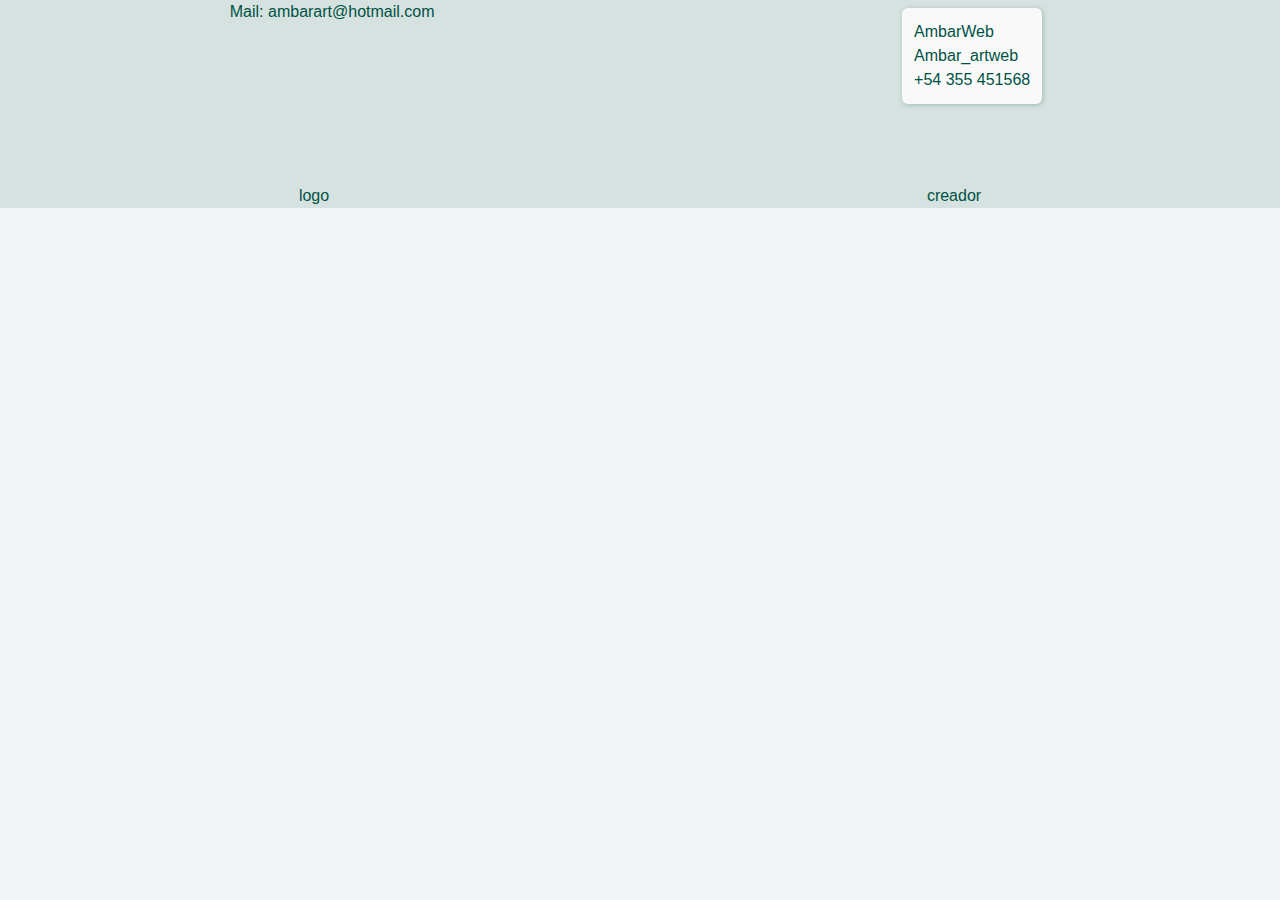
==== static/index.html @ 6a52633b "iconos de redes en assets y contenido en index.html" ====
<!DOCTYPE html>
<html lang="en">

<head>
    <meta charset="UTF-8">
    <meta http-equiv="X-UA-Compatible" content="IE=edge">
    <meta name="viewport" content="width=device-width, initial-scale=1.0">
    <link rel="stylesheet" href="./web/styles/tailwind.css">
    <title>Document</title>
</head>

<body class=" bg-gray-100">

    <!--     <div id="app" v-cloak> -->

    <!-- HEADER CON NAV -->
    <header>

        <!-- <div class="bg-slate-400 bg-opacity-30 flex justify-between w-screen p-7 fixed z-0">

            <img class="w-3 h-4 z-20" src="../assets/logo_00.svg" alt="logo">
            <nav class="flex">
                <div class="flex text-blue-600">
                    <a class="mr-6 ml-6" href="/index.html">Home</a>
                    <a class="mr-6 ml-6" href="#">Store</a>
                    <a class="mr-6 ml-6" href="/web/public/wallofartist.html">Artists</a>
                    <a class="mr-6 ml-6" href="/web/public/wallofcourses.html">Courses</a>
                    <a class="mr-6 ml-6" href="/web/public/shoppingcart.html">Shop cart</a>
                </div>
                <div class="class=" mr-6 ml-6">
                    <a class="mr-6 ml-6" href="javascript:void(0);">Log in</a>
                    <a class="mr-6 ml-6" href="javascript:void(0);">Sign in</a>
                </div>
            </nav>

        </div> -->

        <!-- <div class="container pt-24">
            <div class="block b-1"></div>
            <div class="block b-2"></div>
            <div class="block b-3"></div>
            <div class="block b-4"></div>
            <div class="block b-5"></div>
            <div class="block b-6"></div>
            <div class="block b-7"></div>
        </div>
        <div class="overlay"></div>
        <p class="title">lorem</p> -->

    </header>



    <!-- CUERPO -->

    <main>
        <!-- SECTION Publicity -->
        <!-- <section class="bg-red-300 c-flex flex-col h-screen px-5">
            <div class=" h-4/6  flex flex-col justify-between">
                <h2 class="text-center">The best place for the best works of art!</h2>
                <div class="bg-gray-400 h-5/6 w-full">imagen</div>
            </div>
            <p class="mt-3 text-center">Lorem ipsum dolor sit amet, consectetur adipisicing elit. Necessitatibus
                asperiores
                laudantium fuga
                sapiente in </p>
        </section> -->
        <!-- SECTION publicity2 -->
        <!-- <section class="bg-red-400 c-flex flex-col h-screen px-5">
            <div class="bg-gray-400 w-full h-1/4">imagen</div>
            <p class="mt-4 text-center">Lorem ipsum dolor sit amet consectetur adipisicing elit. Ipsum incidunt sed ex
                consequatur
                cupiditate,
                illum provident laboriosam nemo. Ad, magnam?</p>
        </section> -->
        <!-- SECTION carrousel -->
        <!-- <section class="bg-red-300 c-flex flex-col h-36 px-5 py-2">
            <div class="bg-gray-500 w-full h-full">carrusel</div>
        </section> -->
        <!-- SECTION tiktok video -->
        <!-- <section class=" bg-red-300 c-flex flex-col h-screen px-5">
            <div class="bg-gray-400 w-full h-3/4">video</div>
            <div class="mt-3 text-center">
                <p>Do you want to see more?</p>
                <button class="mt-2 bg-white border border-black py-1 px-2">Log in</button>
            </div>
        </section> -->
        <!-- SECTION artists -->
        <!-- <section class="bg-red-500 c-flex flex-col h-screen px-5">
            <h2>Some artists from here</h2>
            <div class="bg-gray-700 w-full h-3/5 mt-3 flex flex-col justify-evenly ">
                <div class="c-flex">
                    <div class="bg-white w-24 h-20">sdf</div>
                    <div class="border border-white w-40 h-20">ppp</div>
                </div>
                <div class="c-flex">
                    <div class="bg-white w-24 h-20">sdf</div>
                    <div class="border border-white w-40  h-20">ppp</div>
                </div>
                <div class="c-flex">
                    <div class="bg-white w-24 h-20">sdf</div>
                    <div class="border border-white w-40  h-20">ppp</div>
                </div>
            </div>
        </section> -->
        <!-- SECTION Invitation to sign in -->
        <!-- <section class="bg-gray-600 c-flex  h-24 my-6 mx-3 px-5">
            <p>New here?</p>
            <button class="ml-2 bg-white border border-black py-1 px-2">Sign in</button>
        </section> -->
        <!-- SECTION some artworks (modificar para que sea dinamico) -->
        <!-- <section>
            <section class="bg-red-400 flex justify-around items-center h-screen px-5 flex-wrap content-evenly">
                <div class="bg-teal-600 w-20 h-20">img</div>
                <div class="bg-teal-600 w-20 h-20">img</div>
                <div class="bg-teal-600 w-20 h-20">img</div>
                <div class="bg-teal-600 w-20 h-20">img</div>
                <div class="bg-teal-600 w-20 h-20">img</div>
                <div class="bg-teal-600 w-20 h-20">img</div>
                <div class="bg-teal-600 w-20 h-20">img</div>
                <div class="bg-teal-600 w-20 h-20">img</div>
                <div class="bg-teal-600 w-20 h-20">img</div>
                <div class="bg-teal-600 w-20 h-20">img</div>
                <div class="bg-teal-600 w-20 h-20">img</div>
                <div class="bg-teal-600 w-20 h-20">img</div>
            </section>
        </section> -->
        <!-- SECTION artist of the year -->
        <!-- <section class="bg-red-800 c-flex  h-screen flex-col px-5">
            tarjetas
        </section> -->
    </main>

    <!-- FOOTER -->
    <footer class=" bg-skin-disabled font-bahnschrift text-skin-base h-52  flex flex-col justify-between">

        <div class="flex justify-around">
            <a href="mailto:ambarart@hotmail.com">Mail: ambarart@hotmail.com</a>
            <div class="boton1">
                <img src="" alt="">
                <p>AmbarWeb</p>
                <img src="" alt="">
                <p>Ambar_artweb</p>
                <img src="" alt="">
                <p>+54 355 451568</p>
            </div>
        </div>
        <div class="flex justify-around">
            <div>logo</div>
            <p>creador</p>
        </div>

    </footer>


    <!--     </div> -->



</body>

</html>
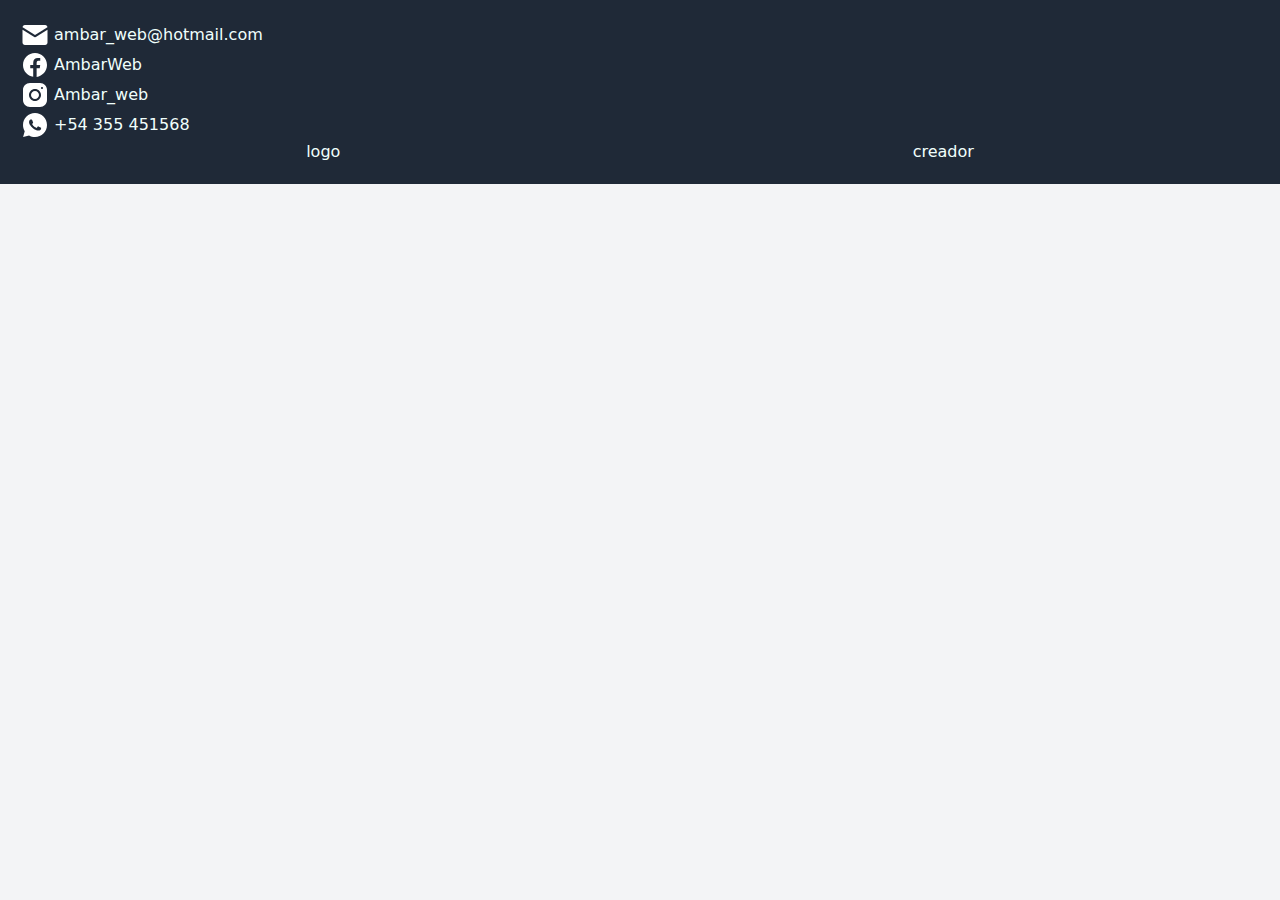
==== commit bd8eee8f: "cambios index.html" ====
--- a/static/index.html
+++ b/static/index.html
@@ -132,17 +132,25 @@
     </main>
 
     <!-- FOOTER -->
-    <footer class=" bg-skin-disabled font-bahnschrift text-skin-base h-52  flex flex-col justify-between">
+    <!-- bg-skin-disabled font-bahnschrift text-skin-base -->
+    <footer class="bg-gray-800 text-skin-inverted flex flex-col justify-between p-5">
 
-        <div class="flex justify-around">
-            <a href="mailto:ambarart@hotmail.com">Mail: ambarart@hotmail.com</a>
-            <div class="boton1">
-                <img src="" alt="">
-                <p>AmbarWeb</p>
-                <img src="" alt="">
-                <p>Ambar_artweb</p>
-                <img src="" alt="">
-                <p>+54 355 451568</p>
+        <div>
+            <div class="flex items-center">
+                <img src="./web/assets/index/icons8-mail-30.png" alt="">
+                <p class="ml-1">ambar_web@hotmail.com</p>
+            </div>
+            <div class="flex items-center">
+                <img src="./web/assets/index/icons8-facebook.svg" alt="">
+                <p class="ml-1">AmbarWeb</p>
+            </div>
+            <div class="flex items-center">
+                <img src="./web/assets/index/icons8-instagram.svg" alt="">
+                <p class="ml-1">Ambar_web</p>
+            </div>
+            <div class="flex items-center">
+                <img src="./web/assets/index/icons8-whatsapp.svg" alt="">
+                <p class="ml-1">+54 355 451568</p>
             </div>
         </div>
         <div class="flex justify-around">
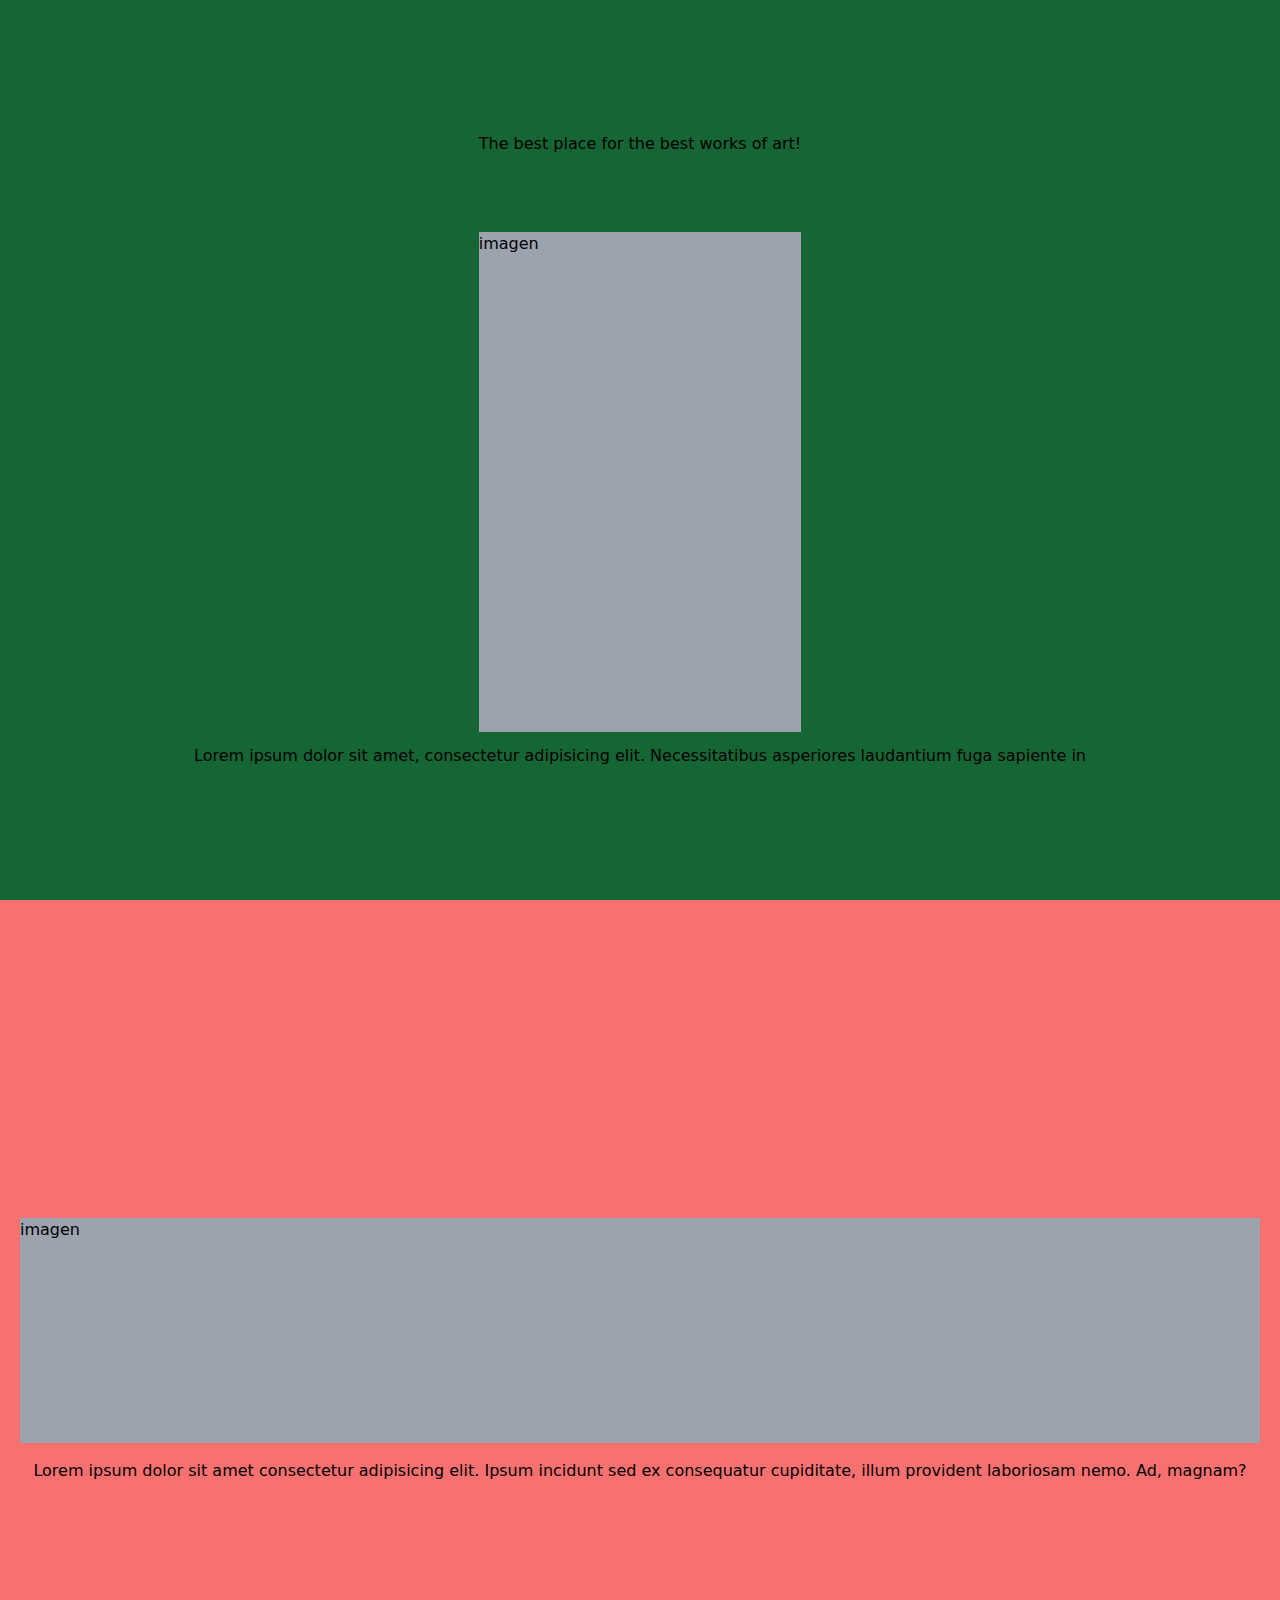
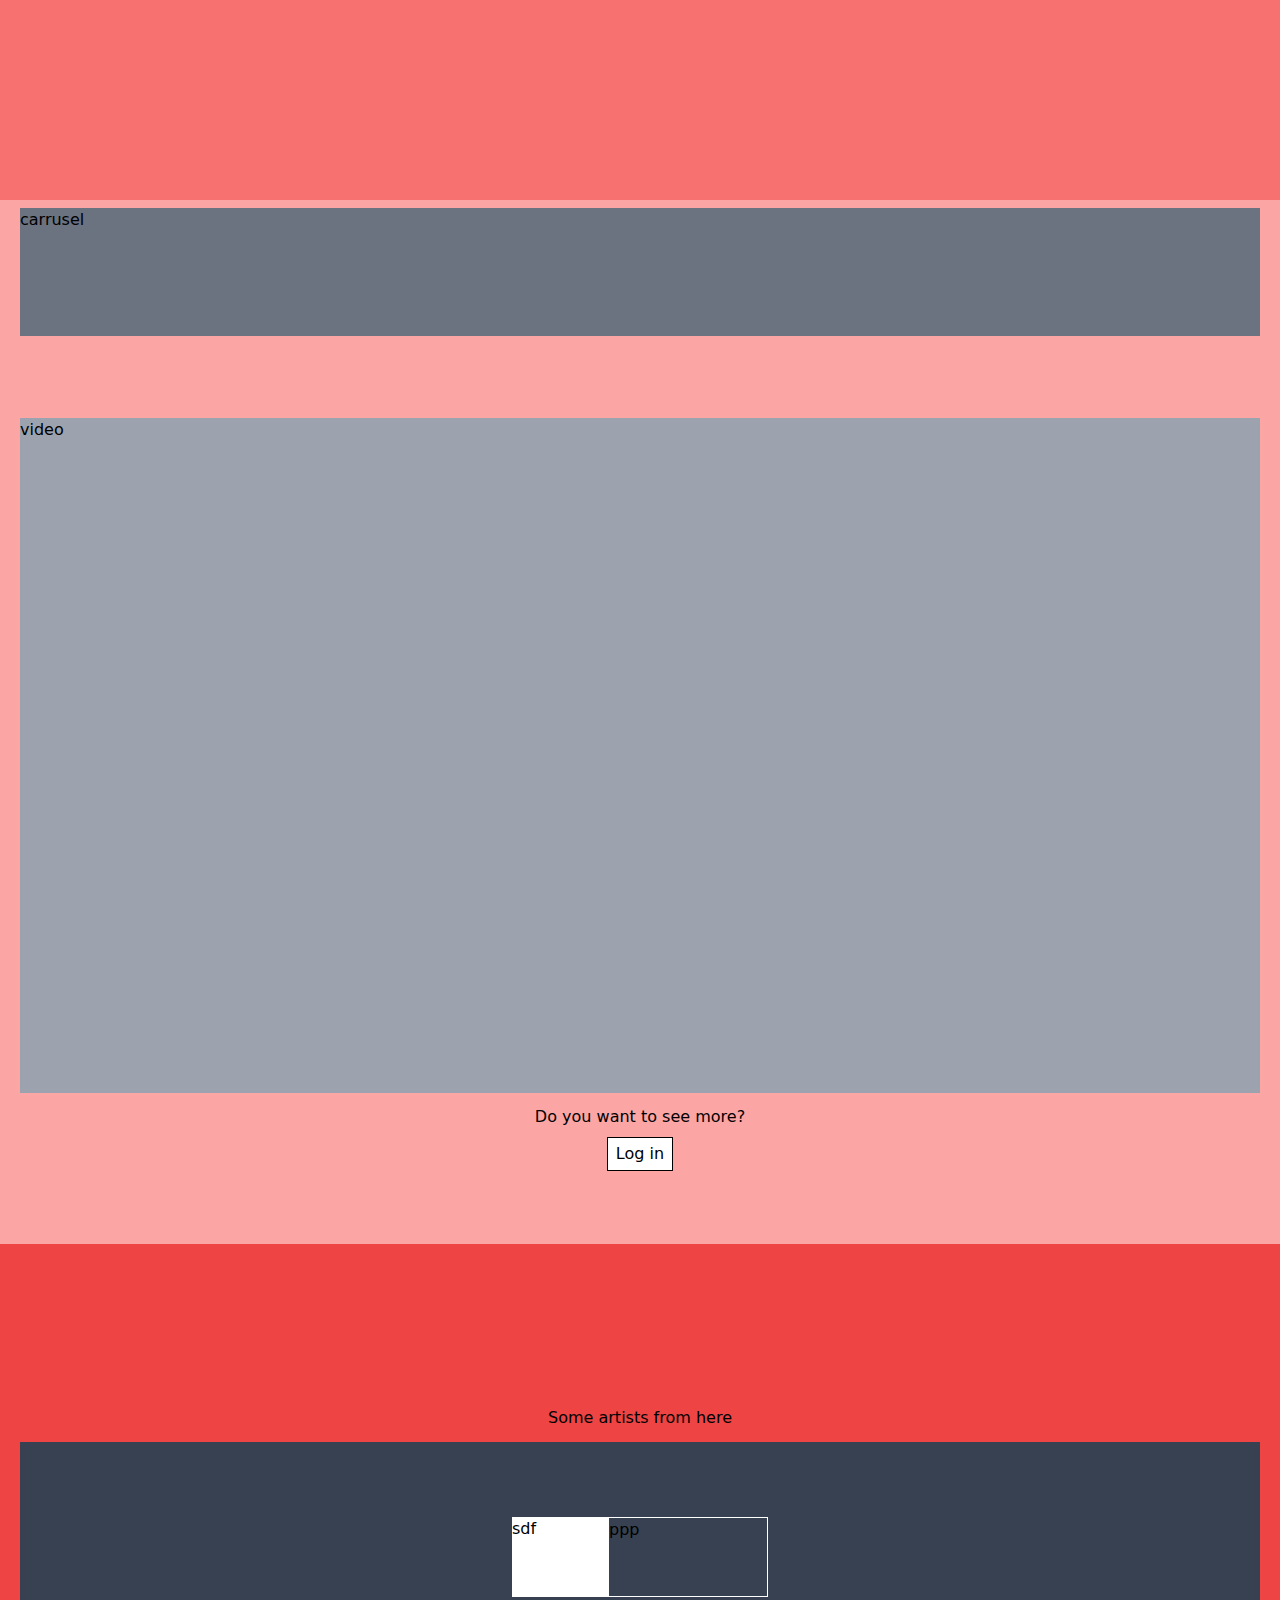
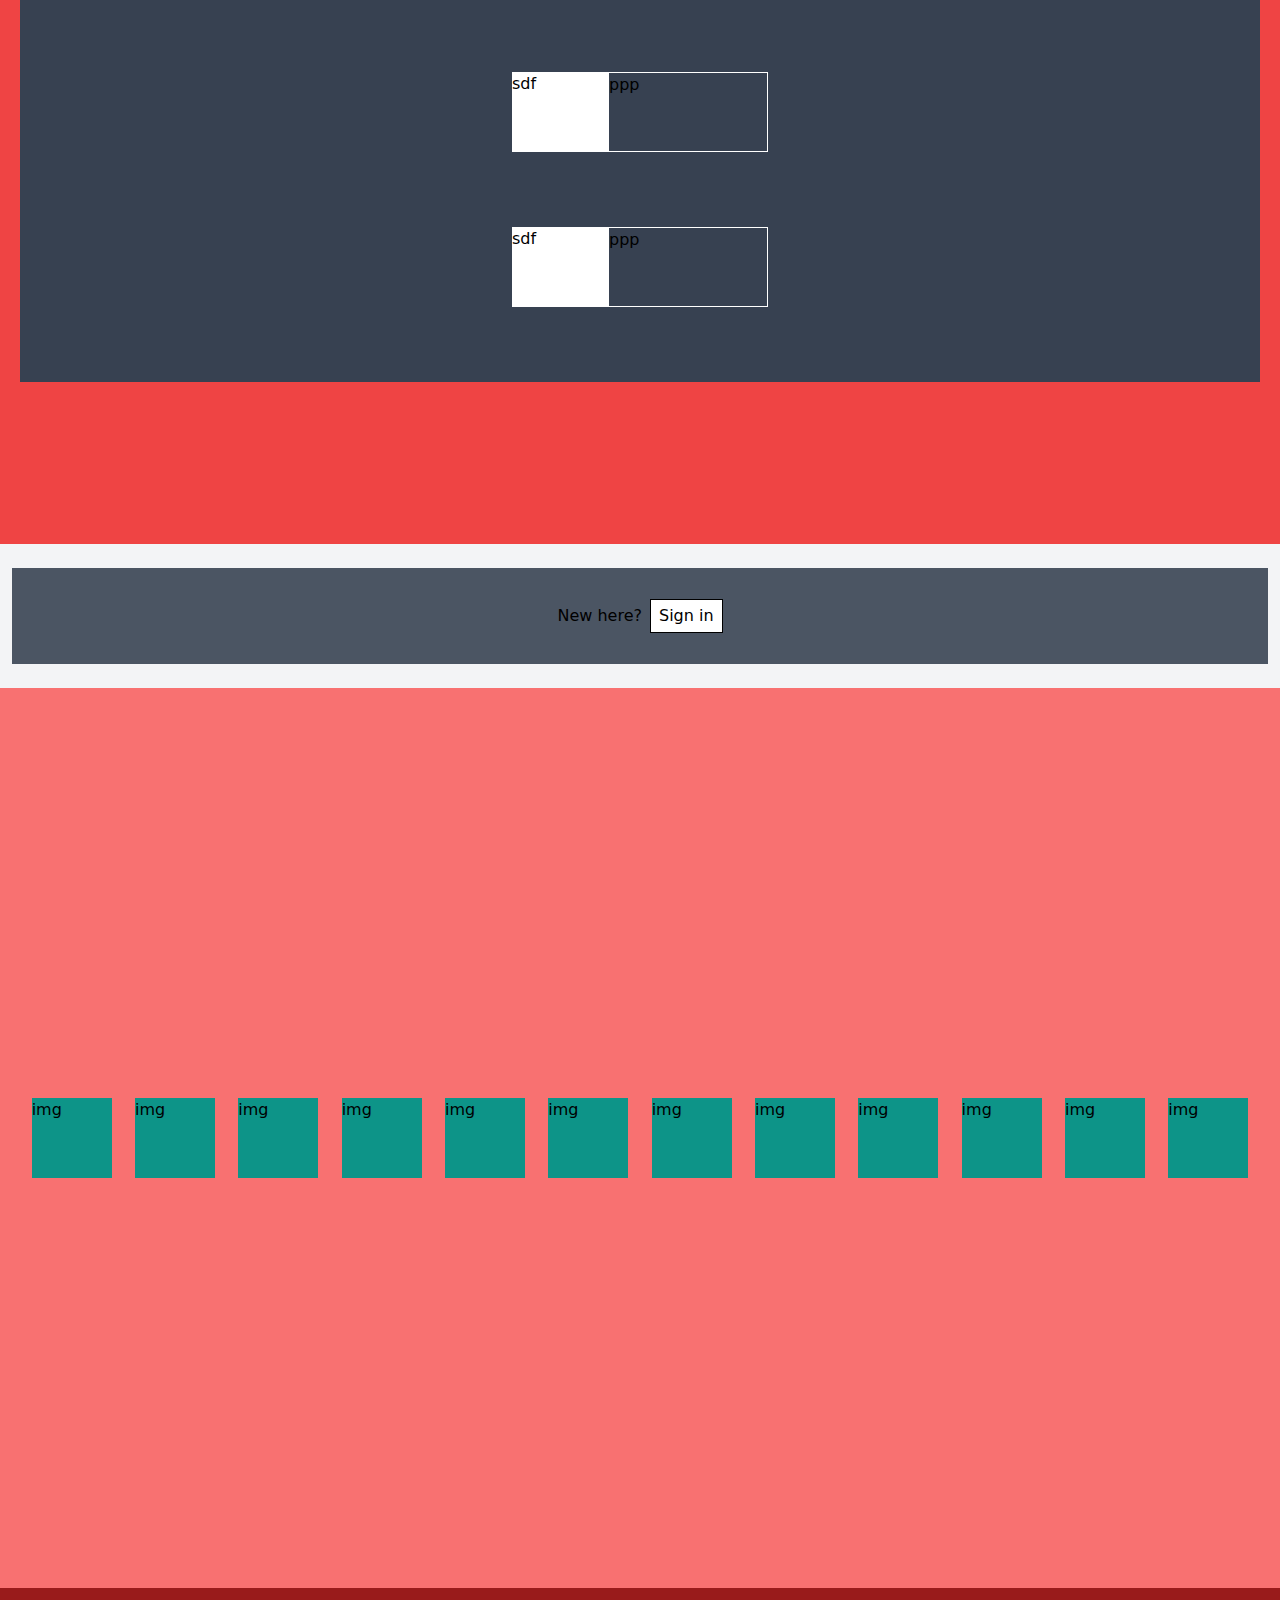
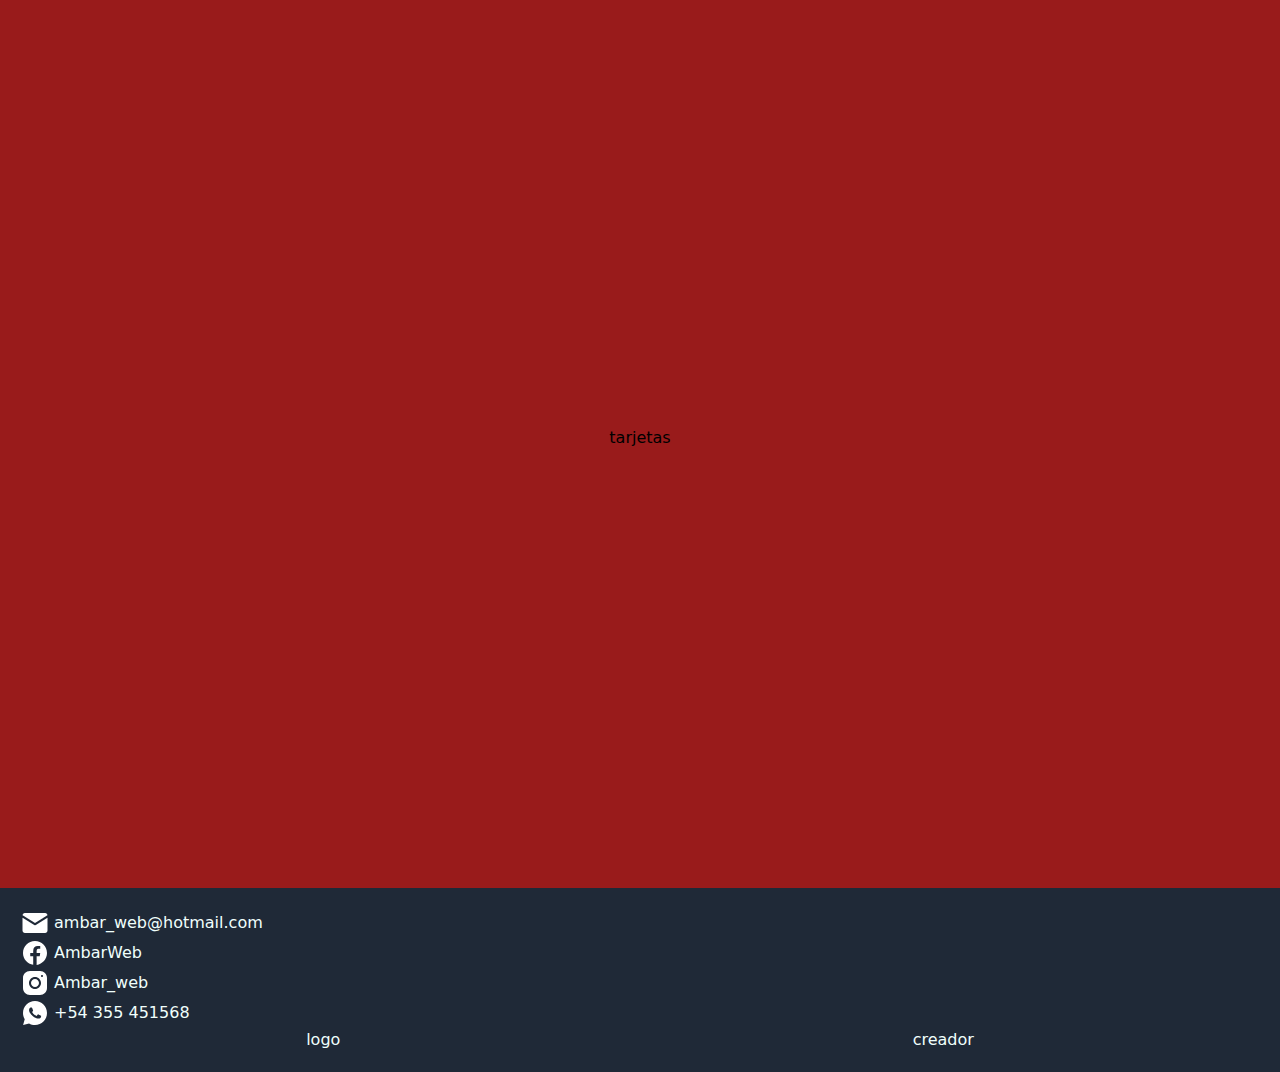
==== commit 03be9d64: "pruebassssss" ====
--- a/static/index.html
+++ b/static/index.html
@@ -14,9 +14,9 @@
     <!--     <div id="app" v-cloak> -->
 
     <!-- HEADER CON NAV -->
-    <header>
+    <!-- <header>
 
-        <!-- <div class="bg-slate-400 bg-opacity-30 flex justify-between w-screen p-7 fixed z-0">
+        <div class="bg-slate-400 bg-opacity-30 flex justify-between w-screen p-7 fixed z-0">
 
             <img class="w-3 h-4 z-20" src="../assets/logo_00.svg" alt="logo">
             <nav class="flex">
@@ -33,9 +33,9 @@
                 </div>
             </nav>
 
-        </div> -->
+        </div>
 
-        <!-- <div class="container pt-24">
+        <div class="container pt-24">
             <div class="block b-1"></div>
             <div class="block b-2"></div>
             <div class="block b-3"></div>
@@ -45,9 +45,9 @@
             <div class="block b-7"></div>
         </div>
         <div class="overlay"></div>
-        <p class="title">lorem</p> -->
+        <p class="title">lorem</p>
 
-    </header>
+    </header> -->
 
 
 
@@ -55,7 +55,7 @@
 
     <main>
         <!-- SECTION Publicity -->
-        <!-- <section class="bg-red-300 c-flex flex-col h-screen px-5">
+        <section class="bg-green-800 c-flex flex-col h-screen px-5 ">
             <div class=" h-4/6  flex flex-col justify-between">
                 <h2 class="text-center">The best place for the best works of art!</h2>
                 <div class="bg-gray-400 h-5/6 w-full">imagen</div>
@@ -64,29 +64,33 @@
                 asperiores
                 laudantium fuga
                 sapiente in </p>
-        </section> -->
+        </section>
+
         <!-- SECTION publicity2 -->
-        <!-- <section class="bg-red-400 c-flex flex-col h-screen px-5">
+        <section class="bg-red-400 c-flex flex-col h-screen px-5">
             <div class="bg-gray-400 w-full h-1/4">imagen</div>
             <p class="mt-4 text-center">Lorem ipsum dolor sit amet consectetur adipisicing elit. Ipsum incidunt sed ex
                 consequatur
                 cupiditate,
                 illum provident laboriosam nemo. Ad, magnam?</p>
-        </section> -->
+        </section>
+
         <!-- SECTION carrousel -->
-        <!-- <section class="bg-red-300 c-flex flex-col h-36 px-5 py-2">
+        <section class="bg-red-300 c-flex flex-col h-36 px-5 py-2">
             <div class="bg-gray-500 w-full h-full">carrusel</div>
-        </section> -->
+        </section>
+
         <!-- SECTION tiktok video -->
-        <!-- <section class=" bg-red-300 c-flex flex-col h-screen px-5">
+        <section class=" bg-red-300 c-flex flex-col h-screen px-5">
             <div class="bg-gray-400 w-full h-3/4">video</div>
             <div class="mt-3 text-center">
                 <p>Do you want to see more?</p>
                 <button class="mt-2 bg-white border border-black py-1 px-2">Log in</button>
             </div>
-        </section> -->
+        </section>
+
         <!-- SECTION artists -->
-        <!-- <section class="bg-red-500 c-flex flex-col h-screen px-5">
+        <section class="bg-red-500 c-flex flex-col h-screen px-5">
             <h2>Some artists from here</h2>
             <div class="bg-gray-700 w-full h-3/5 mt-3 flex flex-col justify-evenly ">
                 <div class="c-flex">
@@ -102,14 +106,16 @@
                     <div class="border border-white w-40  h-20">ppp</div>
                 </div>
             </div>
-        </section> -->
+        </section>
+
         <!-- SECTION Invitation to sign in -->
-        <!-- <section class="bg-gray-600 c-flex  h-24 my-6 mx-3 px-5">
+        <section class="bg-gray-600 c-flex  h-24 my-6 mx-3 px-5">
             <p>New here?</p>
             <button class="ml-2 bg-white border border-black py-1 px-2">Sign in</button>
-        </section> -->
+        </section>
+
         <!-- SECTION some artworks (modificar para que sea dinamico) -->
-        <!-- <section>
+        <section>
             <section class="bg-red-400 flex justify-around items-center h-screen px-5 flex-wrap content-evenly">
                 <div class="bg-teal-600 w-20 h-20">img</div>
                 <div class="bg-teal-600 w-20 h-20">img</div>
@@ -124,11 +130,12 @@
                 <div class="bg-teal-600 w-20 h-20">img</div>
                 <div class="bg-teal-600 w-20 h-20">img</div>
             </section>
-        </section> -->
+        </section>
+
         <!-- SECTION artist of the year -->
-        <!-- <section class="bg-red-800 c-flex  h-screen flex-col px-5">
+        <section class="bg-red-800 c-flex  h-screen flex-col px-5">
             tarjetas
-        </section> -->
+        </section>
     </main>
 
     <!-- FOOTER -->
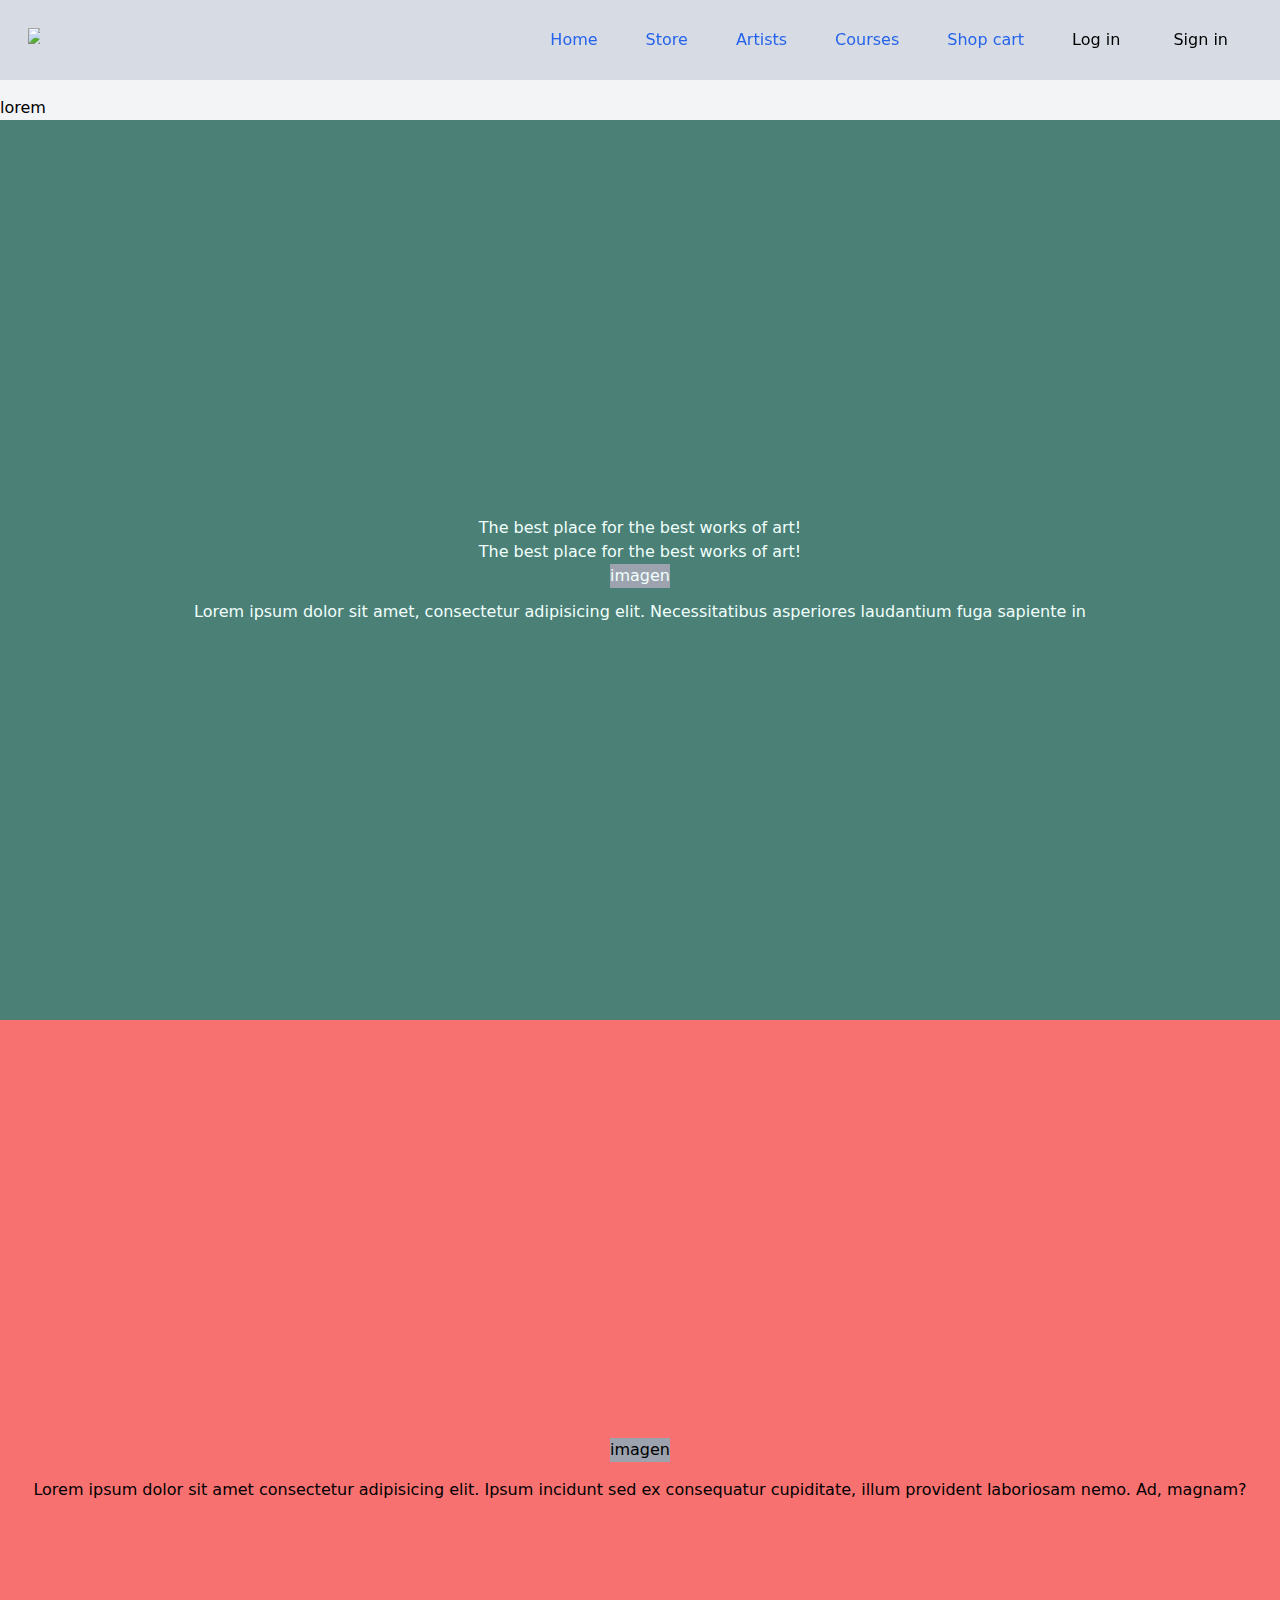
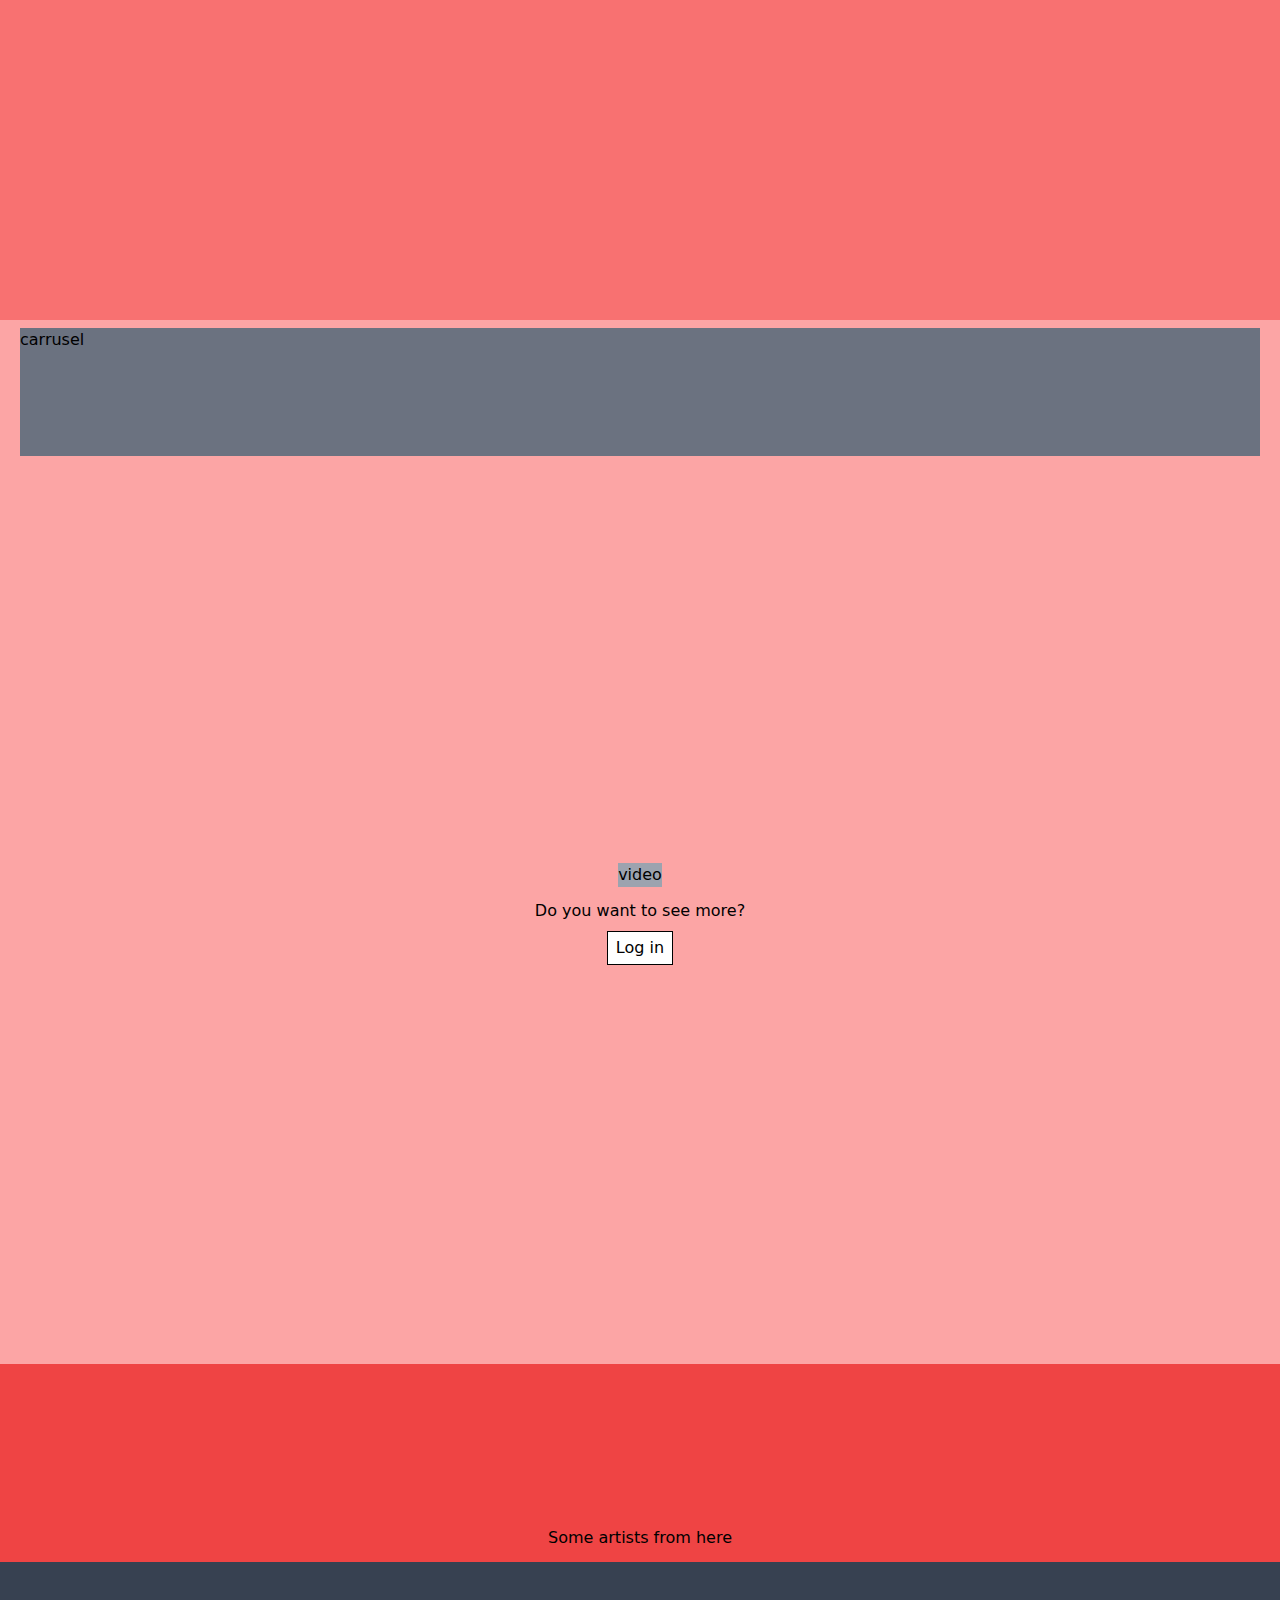
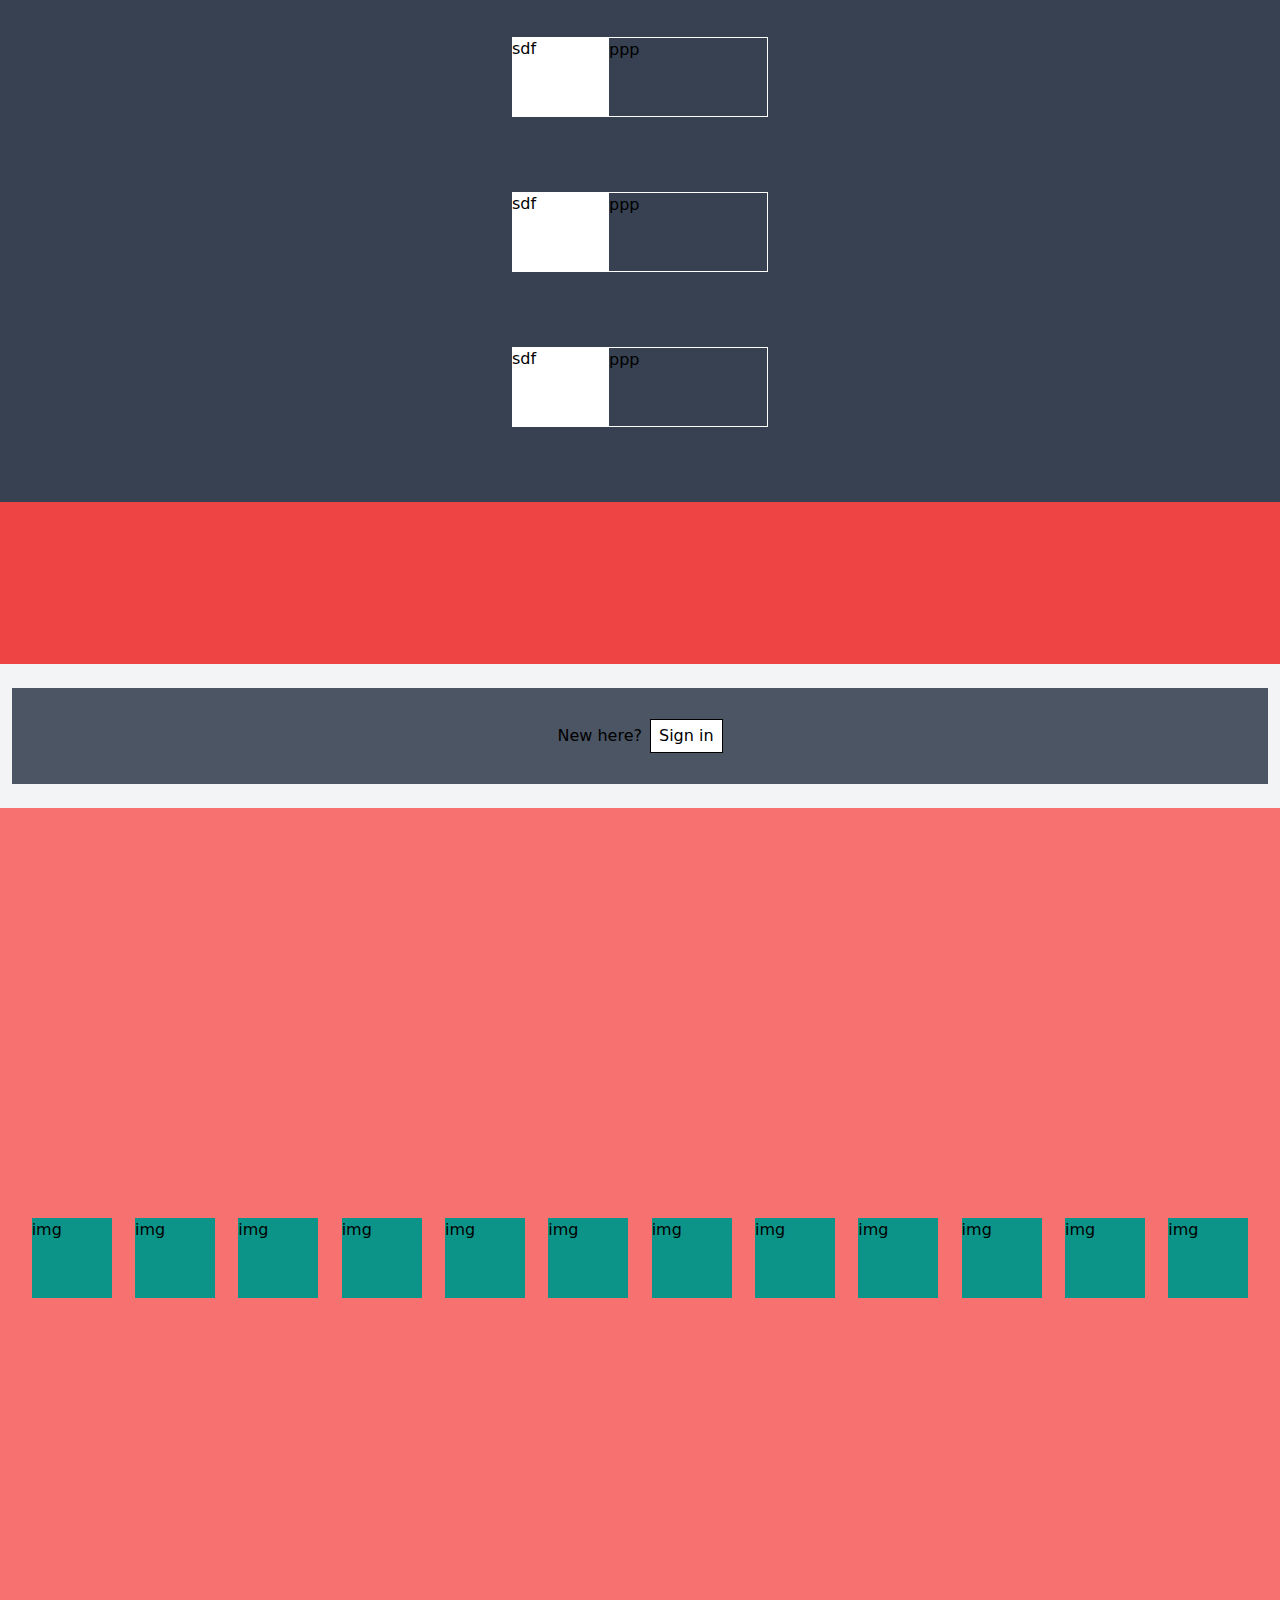
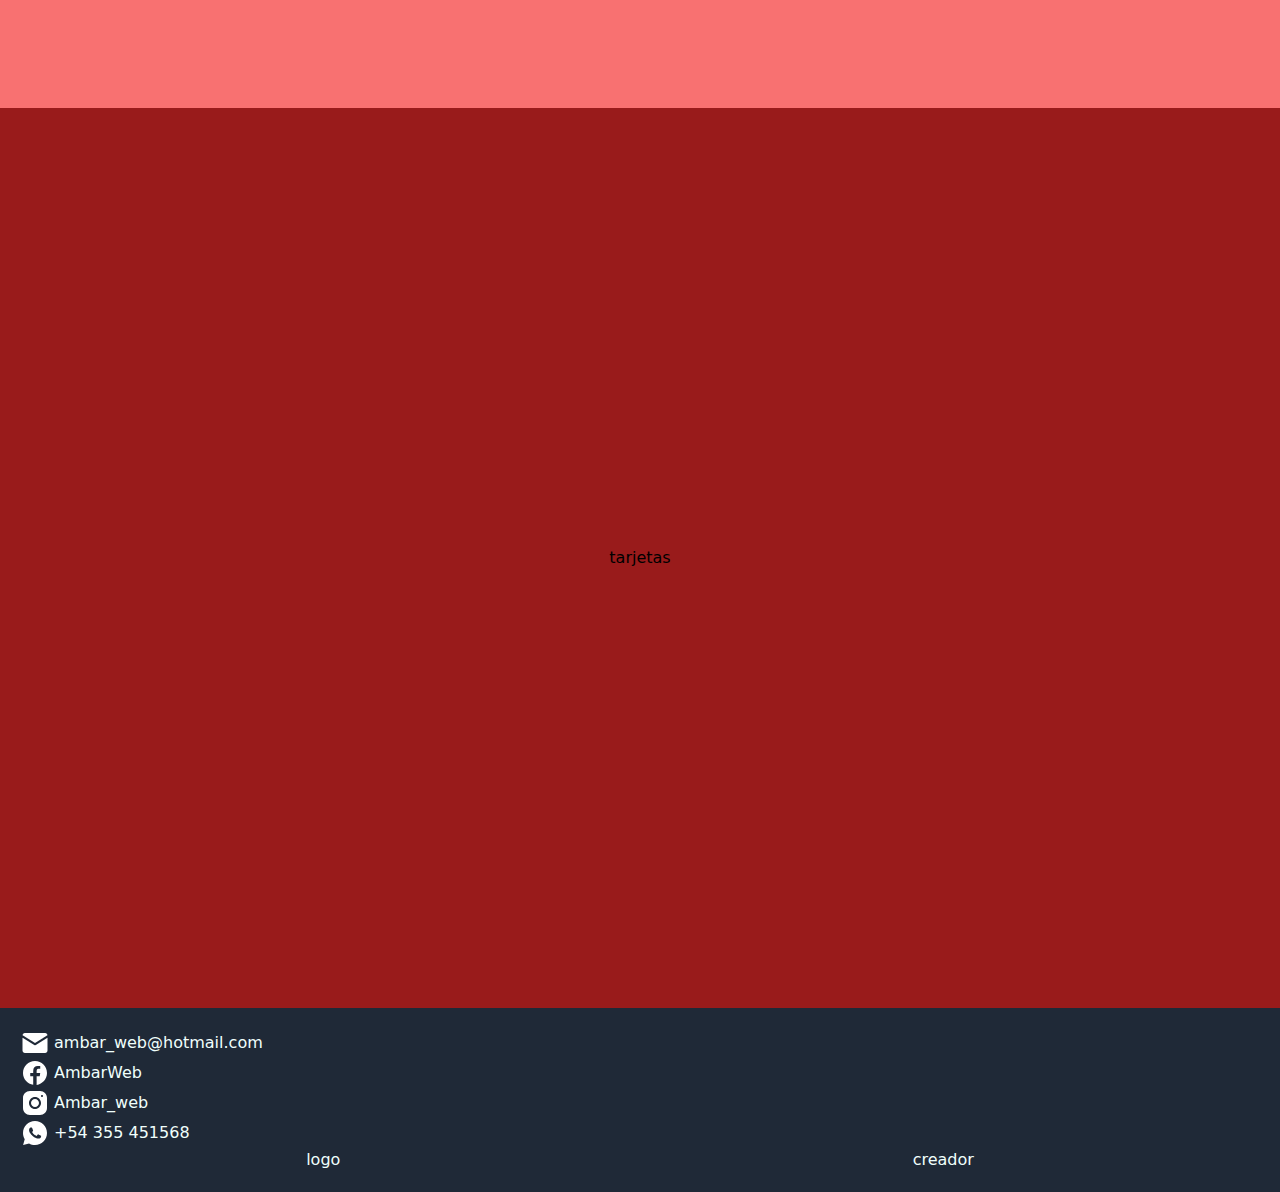
==== commit 3ea06c84: "cambios index.html" ====
--- a/static/index.html
+++ b/static/index.html
@@ -14,7 +14,7 @@
     <!--     <div id="app" v-cloak> -->
 
     <!-- HEADER CON NAV -->
-    <!-- <header>
+    <header>
 
         <div class="bg-slate-400 bg-opacity-30 flex justify-between w-screen p-7 fixed z-0">
 
@@ -47,7 +47,7 @@
         <div class="overlay"></div>
         <p class="title">lorem</p>
 
-    </header> -->
+    </header>
 
 
 
@@ -55,21 +55,28 @@
 
     <main>
         <!-- SECTION Publicity -->
-        <section class="bg-green-800 c-flex flex-col h-screen px-5 ">
-            <div class=" h-4/6  flex flex-col justify-between">
-                <h2 class="text-center">The best place for the best works of art!</h2>
-                <div class="bg-gray-400 h-5/6 w-full">imagen</div>
+        <section class="bg-skin-muted text-skin-inverted c-flex flex-col h-screen px-5 ">
+            <h2 class="hidden md:flex mb-6">The best place for the best works of art!</h2>
+            <div class=" md:flex md:mt-3 flex flex-col justify-center items-center  md:flex-row">
+                <div class=" h-4/6  md:h-auto flex flex-col justify-between items-center ">
+                    <h2 class="text-center md:hidden mb-3">The best place for the best works of art!</h2>
+                    <div class="bg-gray-400 h-[400px] w-[250px] md:h-[450px] md:w-[375px]">imagen</div>
+                </div>
+                <p class="mt-3 text-center md:w-80 md:first-letter:ml-4 ">Lorem ipsum dolor sit amet, consectetur
+                    adipisicing elit.
+                    Necessitatibus
+                    asperiores
+                    laudantium fuga
+                    sapiente in </p>
             </div>
-            <p class="mt-3 text-center">Lorem ipsum dolor sit amet, consectetur adipisicing elit. Necessitatibus
-                asperiores
-                laudantium fuga
-                sapiente in </p>
         </section>
 
         <!-- SECTION publicity2 -->
-        <section class="bg-red-400 c-flex flex-col h-screen px-5">
-            <div class="bg-gray-400 w-full h-1/4">imagen</div>
-            <p class="mt-4 text-center">Lorem ipsum dolor sit amet consectetur adipisicing elit. Ipsum incidunt sed ex
+        <section class="bg-red-400 c-flex flex-col h-screen px-5 md:flex-row">
+            <div class="bg-gray-400 w-[300px] h-[200px] md:w-[600px] md:h-[400px]">imagen</div>
+            <p class="mt-4 text-center md:w-80 md:ml-6">Lorem ipsum dolor sit amet consectetur adipisicing elit. Ipsum
+                incidunt
+                sed ex
                 consequatur
                 cupiditate,
                 illum provident laboriosam nemo. Ad, magnam?</p>
@@ -81,8 +88,8 @@
         </section>
 
         <!-- SECTION tiktok video -->
-        <section class=" bg-red-300 c-flex flex-col h-screen px-5">
-            <div class="bg-gray-400 w-full h-3/4">video</div>
+        <section class=" bg-red-300 c-flex flex-col h-screen px-5 md:flex md:flex-row md:justify-evenly">
+            <div class="bg-gray-400 w-[300px] h-[400px]">video</div>
             <div class="mt-3 text-center">
                 <p>Do you want to see more?</p>
                 <button class="mt-2 bg-white border border-black py-1 px-2">Log in</button>
@@ -90,45 +97,50 @@
         </section>
 
         <!-- SECTION artists -->
-        <section class="bg-red-500 c-flex flex-col h-screen px-5">
-            <h2>Some artists from here</h2>
-            <div class="bg-gray-700 w-full h-3/5 mt-3 flex flex-col justify-evenly ">
+        <section class="bg-red-500 c-flex flex-col h-screen ">
+
+            <h2 class="">Some artists from here</h2>
+            </div>
+            <div class="bg-gray-700 w-full md:w-[500px] h-3/5 mt-3 flex flex-col justify-evenly ">
                 <div class="c-flex">
-                    <div class="bg-white w-24 h-20">sdf</div>
-                    <div class="border border-white w-40 h-20">ppp</div>
+                    <div class="bg-white w-24 h-20 md:h-28 md:w-32">sdf</div>
+                    <div class="border border-white w-40 h-20 md:h-28 md:w-72 md:ml-4">ppp</div>
                 </div>
                 <div class="c-flex">
-                    <div class="bg-white w-24 h-20">sdf</div>
-                    <div class="border border-white w-40  h-20">ppp</div>
+                    <div class="bg-white w-24 h-20 md:h-28 md:w-32">sdf</div>
+                    <div class="border border-white w-40  h-20 md:h-28 md:w-72 md:ml-4">ppp</div>
                 </div>
                 <div class="c-flex">
-                    <div class="bg-white w-24 h-20">sdf</div>
-                    <div class="border border-white w-40  h-20">ppp</div>
+                    <div class="bg-white w-24 h-20 md:h-28 md:w-32">sdf</div>
+                    <div class="border border-white w-40  h-20 md:h-28 md:w-72 md:ml-4">ppp</div>
                 </div>
             </div>
         </section>
 
         <!-- SECTION Invitation to sign in -->
-        <section class="bg-gray-600 c-flex  h-24 my-6 mx-3 px-5">
+        <section class="bg-gray-600 c-flex  h-24 my-6 mx-3 px-5 md:flex md:justify-around">
             <p>New here?</p>
             <button class="ml-2 bg-white border border-black py-1 px-2">Sign in</button>
         </section>
 
         <!-- SECTION some artworks (modificar para que sea dinamico) -->
         <section>
-            <section class="bg-red-400 flex justify-around items-center h-screen px-5 flex-wrap content-evenly">
-                <div class="bg-teal-600 w-20 h-20">img</div>
-                <div class="bg-teal-600 w-20 h-20">img</div>
-                <div class="bg-teal-600 w-20 h-20">img</div>
-                <div class="bg-teal-600 w-20 h-20">img</div>
-                <div class="bg-teal-600 w-20 h-20">img</div>
-                <div class="bg-teal-600 w-20 h-20">img</div>
-                <div class="bg-teal-600 w-20 h-20">img</div>
-                <div class="bg-teal-600 w-20 h-20">img</div>
-                <div class="bg-teal-600 w-20 h-20">img</div>
-                <div class="bg-teal-600 w-20 h-20">img</div>
-                <div class="bg-teal-600 w-20 h-20">img</div>
-                <div class="bg-teal-600 w-20 h-20">img</div>
+            <section
+                class="bg-red-400 flex justify-around items-center h-screen md:h-[1000px] md:h-auto px-5 flex-wrap content-evenly md:px-24">
+
+                <div class="bg-teal-600 w-20 h-20 md:w-[250px] md:h-[250px]">img</div>
+                <div class="bg-teal-600 w-20 h-20 md:w-[250px] md:h-[250px]">img</div>
+                <div class="bg-teal-600 w-20 h-20 md:w-[250px] md:h-[250px]">img</div>
+                <div class="bg-teal-600 w-20 h-20 md:w-[250px] md:h-[250px]">img</div>
+                <div class="bg-teal-600 w-20 h-20 md:w-[250px] md:h-[250px]">img</div>
+                <div class="bg-teal-600 w-20 h-20 md:w-[250px] md:h-[250px]">img</div>
+                <div class="bg-teal-600 w-20 h-20 md:w-[250px] md:h-[250px]">img</div>
+                <div class="bg-teal-600 w-20 h-20 md:w-[250px] md:h-[250px]">img</div>
+                <div class="bg-teal-600 w-20 h-20 md:w-[250px] md:h-[250px]">img</div>
+                <div class="bg-teal-600 w-20 h-20 md:w-[250px] md:h-[250px]">img</div>
+                <div class="bg-teal-600 w-20 h-20 md:w-[250px] md:h-[250px]">img</div>
+                <div class="bg-teal-600 w-20 h-20 md:w-[250px] md:h-[250px]">img</div>
+
             </section>
         </section>
 
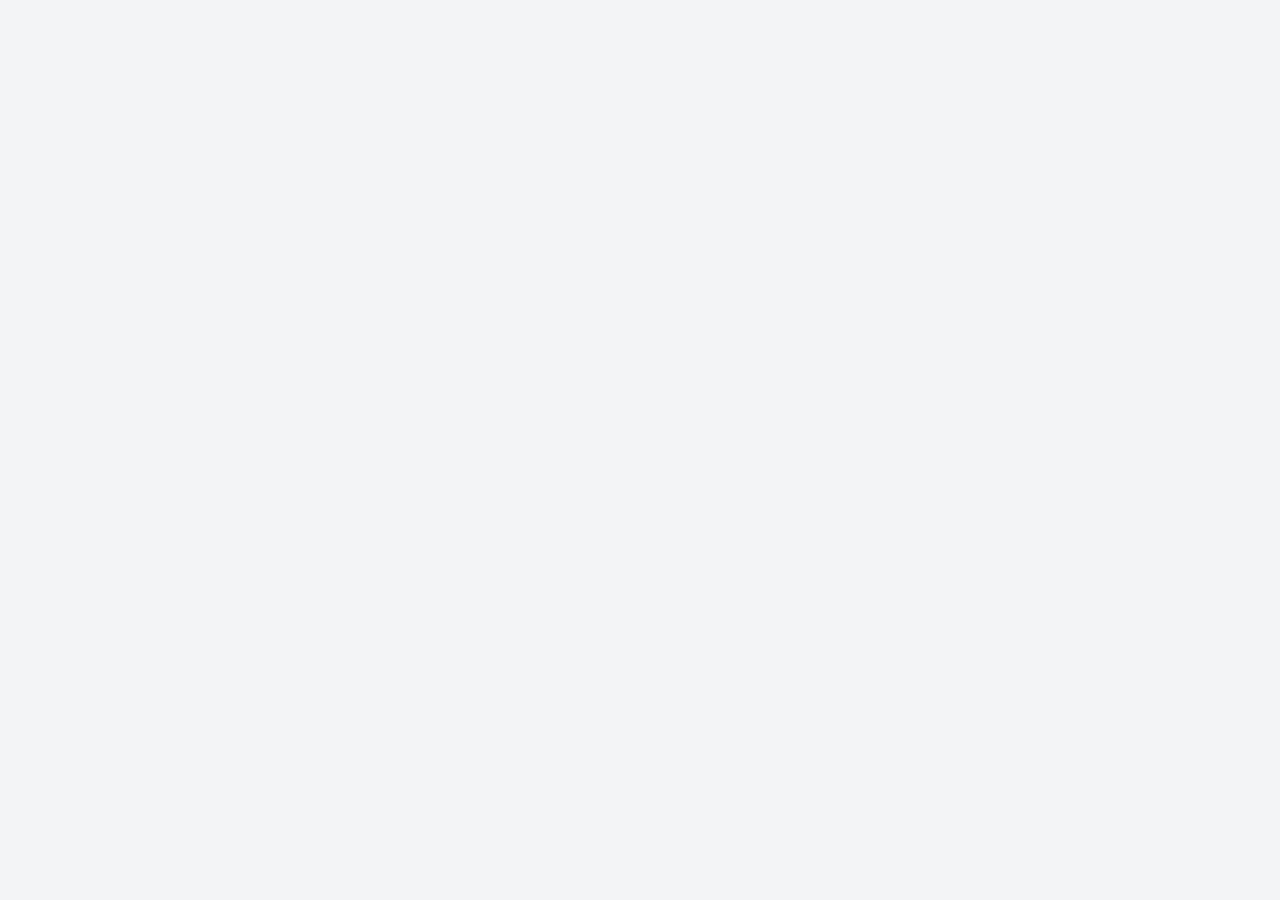
==== commit 8f59f904: "cambios en index" ====
--- a/static/index.html
+++ b/static/index.html
@@ -11,179 +11,187 @@
 
 <body class=" bg-gray-100">
 
-    <!--     <div id="app" v-cloak> -->
-
-    <!-- HEADER CON NAV -->
-    <header>
-
-        <div class="bg-slate-400 bg-opacity-30 flex justify-between w-screen p-7 fixed z-0">
-
-            <img class="w-3 h-4 z-20" src="../assets/logo_00.svg" alt="logo">
-            <nav class="flex">
-                <div class="flex text-blue-600">
-                    <a class="mr-6 ml-6" href="/index.html">Home</a>
-                    <a class="mr-6 ml-6" href="#">Store</a>
-                    <a class="mr-6 ml-6" href="/web/public/wallofartist.html">Artists</a>
-                    <a class="mr-6 ml-6" href="/web/public/wallofcourses.html">Courses</a>
-                    <a class="mr-6 ml-6" href="/web/public/shoppingcart.html">Shop cart</a>
-                </div>
-                <div class="class=" mr-6 ml-6">
-                    <a class="mr-6 ml-6" href="javascript:void(0);">Log in</a>
-                    <a class="mr-6 ml-6" href="javascript:void(0);">Sign in</a>
-                </div>
-            </nav>
-
-        </div>
-
-        <div class="container pt-24">
-            <div class="block b-1"></div>
-            <div class="block b-2"></div>
-            <div class="block b-3"></div>
-            <div class="block b-4"></div>
-            <div class="block b-5"></div>
-            <div class="block b-6"></div>
-            <div class="block b-7"></div>
-        </div>
-        <div class="overlay"></div>
-        <p class="title">lorem</p>
-
-    </header>
+    <div id="app" v-cloak>
+        <div :class="tema=='tema_1' ? '' : tema=='tema_2' ? 'theme2' : tema=='tema_3' ? 'theme3' : tema=='tema_4' ? 'theme4' : ''"
+            class="bg-skin-normal">
 
 
+            <!-- HEADER CON NAV -->
+            <header>
 
-    <!-- CUERPO -->
+                <div class=" glass1 flex justify-between w-screen p-7 fixed z-0">
 
-    <main>
-        <!-- SECTION Publicity -->
-        <section class="bg-skin-muted text-skin-inverted c-flex flex-col h-screen px-5 ">
-            <h2 class="hidden md:flex mb-6">The best place for the best works of art!</h2>
-            <div class=" md:flex md:mt-3 flex flex-col justify-center items-center  md:flex-row">
-                <div class=" h-4/6  md:h-auto flex flex-col justify-between items-center ">
-                    <h2 class="text-center md:hidden mb-3">The best place for the best works of art!</h2>
-                    <div class="bg-gray-400 h-[400px] w-[250px] md:h-[450px] md:w-[375px]">imagen</div>
+                    <img class="w-3 h-4 z-20" src="./web/assets/logo01.png" alt="logo">
+                    <nav class="flex">
+                        <div class="flex text-skin-base">
+                            <a class="mr-6 ml-6" href="/index.html">Home</a>
+                            <a class="mr-6 ml-6" href="#">Store</a>
+                            <a class="mr-6 ml-6" href="/web/public/wallofartist.html">Artists</a>
+                            <a class="mr-6 ml-6" href="/web/public/wallofcourses.html">Courses</a>
+                            <a class="mr-6 ml-6" href="/web/public/shoppingcart.html">Shop cart</a>
+                        </div>
+                        <div class=" mr-6 ml-6">
+                            <a class="mr-6 ml-6" href="javascript:void(0);">Log in</a>
+                            <a class="mr-6 ml-6" href="javascript:void(0);">Sign in</a>
+                        </div>
+                    </nav>
+
                 </div>
-                <p class="mt-3 text-center md:w-80 md:first-letter:ml-4 ">Lorem ipsum dolor sit amet, consectetur
-                    adipisicing elit.
-                    Necessitatibus
-                    asperiores
-                    laudantium fuga
-                    sapiente in </p>
-            </div>
-        </section>
 
-        <!-- SECTION publicity2 -->
-        <section class="bg-red-400 c-flex flex-col h-screen px-5 md:flex-row">
-            <div class="bg-gray-400 w-[300px] h-[200px] md:w-[600px] md:h-[400px]">imagen</div>
-            <p class="mt-4 text-center md:w-80 md:ml-6">Lorem ipsum dolor sit amet consectetur adipisicing elit. Ipsum
-                incidunt
-                sed ex
-                consequatur
-                cupiditate,
-                illum provident laboriosam nemo. Ad, magnam?</p>
-        </section>
+                <div class="container pt-24">
+                    <div class="block b-1"></div>
+                    <div class="block b-2"></div>
+                    <div class="block b-3"></div>
+                    <div class="block b-4"></div>
+                    <div class="block b-5"></div>
+                    <div class="block b-6"></div>
+                    <div class="block b-7"></div>
+                </div>
+                <div class="overlay"></div>
+                <p class="title">lorem</p>
 
-        <!-- SECTION carrousel -->
-        <section class="bg-red-300 c-flex flex-col h-36 px-5 py-2">
-            <div class="bg-gray-500 w-full h-full">carrusel</div>
-        </section>
-
-        <!-- SECTION tiktok video -->
-        <section class=" bg-red-300 c-flex flex-col h-screen px-5 md:flex md:flex-row md:justify-evenly">
-            <div class="bg-gray-400 w-[300px] h-[400px]">video</div>
-            <div class="mt-3 text-center">
-                <p>Do you want to see more?</p>
-                <button class="mt-2 bg-white border border-black py-1 px-2">Log in</button>
-            </div>
-        </section>
-
-        <!-- SECTION artists -->
-        <section class="bg-red-500 c-flex flex-col h-screen ">
-
-            <h2 class="">Some artists from here</h2>
-            </div>
-            <div class="bg-gray-700 w-full md:w-[500px] h-3/5 mt-3 flex flex-col justify-evenly ">
-                <div class="c-flex">
-                    <div class="bg-white w-24 h-20 md:h-28 md:w-32">sdf</div>
-                    <div class="border border-white w-40 h-20 md:h-28 md:w-72 md:ml-4">ppp</div>
-                </div>
-                <div class="c-flex">
-                    <div class="bg-white w-24 h-20 md:h-28 md:w-32">sdf</div>
-                    <div class="border border-white w-40  h-20 md:h-28 md:w-72 md:ml-4">ppp</div>
-                </div>
-                <div class="c-flex">
-                    <div class="bg-white w-24 h-20 md:h-28 md:w-32">sdf</div>
-                    <div class="border border-white w-40  h-20 md:h-28 md:w-72 md:ml-4">ppp</div>
-                </div>
-            </div>
-        </section>
-
-        <!-- SECTION Invitation to sign in -->
-        <section class="bg-gray-600 c-flex  h-24 my-6 mx-3 px-5 md:flex md:justify-around">
-            <p>New here?</p>
-            <button class="ml-2 bg-white border border-black py-1 px-2">Sign in</button>
-        </section>
-
-        <!-- SECTION some artworks (modificar para que sea dinamico) -->
-        <section>
-            <section
-                class="bg-red-400 flex justify-around items-center h-screen md:h-[1000px] md:h-auto px-5 flex-wrap content-evenly md:px-24">
-
-                <div class="bg-teal-600 w-20 h-20 md:w-[250px] md:h-[250px]">img</div>
-                <div class="bg-teal-600 w-20 h-20 md:w-[250px] md:h-[250px]">img</div>
-                <div class="bg-teal-600 w-20 h-20 md:w-[250px] md:h-[250px]">img</div>
-                <div class="bg-teal-600 w-20 h-20 md:w-[250px] md:h-[250px]">img</div>
-                <div class="bg-teal-600 w-20 h-20 md:w-[250px] md:h-[250px]">img</div>
-                <div class="bg-teal-600 w-20 h-20 md:w-[250px] md:h-[250px]">img</div>
-                <div class="bg-teal-600 w-20 h-20 md:w-[250px] md:h-[250px]">img</div>
-                <div class="bg-teal-600 w-20 h-20 md:w-[250px] md:h-[250px]">img</div>
-                <div class="bg-teal-600 w-20 h-20 md:w-[250px] md:h-[250px]">img</div>
-                <div class="bg-teal-600 w-20 h-20 md:w-[250px] md:h-[250px]">img</div>
-                <div class="bg-teal-600 w-20 h-20 md:w-[250px] md:h-[250px]">img</div>
-                <div class="bg-teal-600 w-20 h-20 md:w-[250px] md:h-[250px]">img</div>
-
-            </section>
-        </section>
-
-        <!-- SECTION artist of the year -->
-        <section class="bg-red-800 c-flex  h-screen flex-col px-5">
-            tarjetas
-        </section>
-    </main>
-
-    <!-- FOOTER -->
-    <!-- bg-skin-disabled font-bahnschrift text-skin-base -->
-    <footer class="bg-gray-800 text-skin-inverted flex flex-col justify-between p-5">
-
-        <div>
-            <div class="flex items-center">
-                <img src="./web/assets/index/icons8-mail-30.png" alt="">
-                <p class="ml-1">ambar_web@hotmail.com</p>
-            </div>
-            <div class="flex items-center">
-                <img src="./web/assets/index/icons8-facebook.svg" alt="">
-                <p class="ml-1">AmbarWeb</p>
-            </div>
-            <div class="flex items-center">
-                <img src="./web/assets/index/icons8-instagram.svg" alt="">
-                <p class="ml-1">Ambar_web</p>
-            </div>
-            <div class="flex items-center">
-                <img src="./web/assets/index/icons8-whatsapp.svg" alt="">
-                <p class="ml-1">+54 355 451568</p>
-            </div>
-        </div>
-        <div class="flex justify-around">
-            <div>logo</div>
-            <p>creador</p>
-        </div>
-
-    </footer>
+            </header>
 
 
-    <!--     </div> -->
+            <!-- CUERPO -->
+            <main class=" bg-skin-muted mx-24">
+                <div class="w-1/2">
+                    <button class="boton1" @click="theme(1)">TEMA 1</button>
+                    <button class="boton1" @click="theme(2)">TEMA 2</button>
+                    <button class="boton1" @click="theme(3)">TEMA 3</button>
+                    <button class="boton1" @click="theme(4)">TEMA 4</button>
 
+                </div>
+                <!-- SECTION Publicity -->
+                <section class="  c-flex flex-col h-screen px-5 ">
+                    <h2 class="hidden md:flex mb-6">The best place for the best works of art!</h2>
+                    <div class=" md:flex md:mt-3 flex flex-col justify-center items-center  md:flex-row">
+                        <div class=" h-4/6  md:h-auto flex flex-col justify-between items-center ">
+                            <h2 class="text-center md:hidden mb-3">The best place for the best works of art!</h2>
+                            <div class="bg-gray-400 h-[400px] w-[250px] md:h-[450px] md:w-[375px]">imagen</div>
+                        </div>
+                        <p class="mt-3 text-center md:w-80 md:first-letter:ml-4 ">Lorem ipsum dolor sit amet,
+                            consectetur
+                            adipisicing elit.
+                            Necessitatibus
+                            asperiores
+                            laudantium fuga
+                            sapiente in </p>
+                    </div>
+                </section>
 
+                <!-- SECTION publicity2 -->
+                <section class=" c-flex flex-col h-screen px-5 md:flex-row">
+                    <div class="bg-gray-400 w-[300px] h-[200px] md:w-[600px] md:h-[400px]">imagen</div>
+                    <p class="mt-4 text-center md:w-80 md:ml-6">Lorem ipsum dolor sit amet consectetur adipisicing elit.
+                        Ipsum
+                        incidunt
+                        sed ex
+                        consequatur
+                        cupiditate,
+                        illum provident laboriosam nemo. Ad, magnam?</p>
+                </section>
 
+                <!-- SECTION carrousel -->
+                <section class=" c-flex flex-col h-36 px-5 py-2">
+                    <div class="bg-gray-500 w-full h-full">carrusel</div>
+                </section>
+
+                <!-- SECTION tiktok video -->
+                <section class="c-flex flex-col h-screen px-5 md:flex md:flex-row md:justify-evenly">
+                    <div class="bg-gray-400 w-[300px] h-[400px]">video</div>
+                    <div class="mt-3 text-center">
+                        <p>Do you want to see more?</p>
+                        <button class="mt-2 bg-white border border-black py-1 px-2">Log in</button>
+                    </div>
+                </section>
+
+                <!-- SECTION artists -->
+                <section class=" c-flex flex-col h-screen ">
+
+                    <h2 class="">Some artists from here</h2>
+
+                    <div class="bg-gray-700 w-full md:w-[500px] h-3/5 mt-3 flex flex-col justify-evenly ">
+                        <div class="c-flex">
+                            <div class="bg-white w-24 h-20 md:h-28 md:w-32">sdf</div>
+                            <div class="border border-white w-40 h-20 md:h-28 md:w-72 md:ml-4">ppp</div>
+                        </div>
+                        <div class="c-flex">
+                            <div class="bg-white w-24 h-20 md:h-28 md:w-32">sdf</div>
+                            <div class="border border-white w-40  h-20 md:h-28 md:w-72 md:ml-4">ppp</div>
+                        </div>
+                        <div class="c-flex">
+                            <div class="bg-white w-24 h-20 md:h-28 md:w-32">sdf</div>
+                            <div class="border border-white w-40  h-20 md:h-28 md:w-72 md:ml-4">ppp</div>
+                        </div>
+                    </div>
+                </section>
+
+                <!-- SECTION Invitation to sign in -->
+                <section class="bg-gray-600 c-flex  h-24 my-6 mx-3 px-5 md:flex md:justify-around">
+                    <p>New here?</p>
+                    <button class="ml-2 bg-white border border-black py-1 px-2">Sign in</button>
+                </section>
+
+                <!-- SECTION some artworks (modificar para que sea dinamico) -->
+                <section>
+                    <section
+                        class=" flex justify-around items-center h-screen  md:h-auto px-5 flex-wrap content-evenly md:px-24">
+
+                        <div class="bg-teal-600 w-20 h-20 md:w-[250px] md:h-[250px] mb-7">img</div>
+                        <div class="bg-teal-600 w-20 h-20 md:w-[250px] md:h-[250px] mb-7">img</div>
+                        <div class="bg-teal-600 w-20 h-20 md:w-[250px] md:h-[250px] mb-7">img</div>
+                        <div class="bg-teal-600 w-20 h-20 md:w-[250px] md:h-[250px] mb-7">img</div>
+                        <div class="bg-teal-600 w-20 h-20 md:w-[250px] md:h-[250px] mb-7">img</div>
+                        <div class="bg-teal-600 w-20 h-20 md:w-[250px] md:h-[250px] mb-7">img</div>
+                        <div class="bg-teal-600 w-20 h-20 md:w-[250px] md:h-[250px] mb-7">img</div>
+                        <div class="bg-teal-600 w-20 h-20 md:w-[250px] md:h-[250px] mb-7">img</div>
+                        <div class="bg-teal-600 w-20 h-20 md:w-[250px] md:h-[250px] mb-7">img</div>
+                        <div class="bg-teal-600 w-20 h-20 md:w-[250px] md:h-[250px] mb-7">img</div>
+                        <div class="bg-teal-600 w-20 h-20 md:w-[250px] md:h-[250px] mb-7">img</div>
+                        <div class="bg-teal-600 w-20 h-20 md:w-[250px] md:h-[250px] mb-7">img</div>
+
+                    </section>
+                </section>
+
+                <!-- SECTION artist of the year -->
+                <section class=" c-flex  h-screen flex-col px-5">
+                    tarjetas
+                </section>
+            </main>
+
+            <!-- FOOTER -->
+            <!-- bg-skin-disabled font-bahnschrift text-skin-base -->
+            <footer class="bg-gray-800 text-skin-inverted flex flex-col justify-between p-5">
+
+                <div>
+                    <div class="flex items-center">
+                        <img src="./web/assets/index/icons8-mail-30.png" alt="">
+                        <p class="ml-1">ambar_web@hotmail.com</p>
+                    </div>
+                    <div class="flex items-center">
+                        <img src="./web/assets/index/icons8-facebook.svg" alt="">
+                        <p class="ml-1">AmbarWeb</p>
+                    </div>
+                    <div class="flex items-center">
+                        <img src="./web/assets/index/icons8-instagram.svg" alt="">
+                        <p class="ml-1">Ambar_web</p>
+                    </div>
+                    <div class="flex items-center">
+                        <img src="./web/assets/index/icons8-whatsapp.svg" alt="">
+                        <p class="ml-1">+54 355 451568</p>
+                    </div>
+                </div>
+                <div class="flex justify-around">
+                    <div>logo</div>
+                    <p>creador</p>
+                </div>
+
+            </footer>
+        </div>
+    </div>
+    <script src="https://unpkg.com/vue@3"></script>
+    <script src="./web/scripts/index.js"></script>
 </body>
 
 </html>